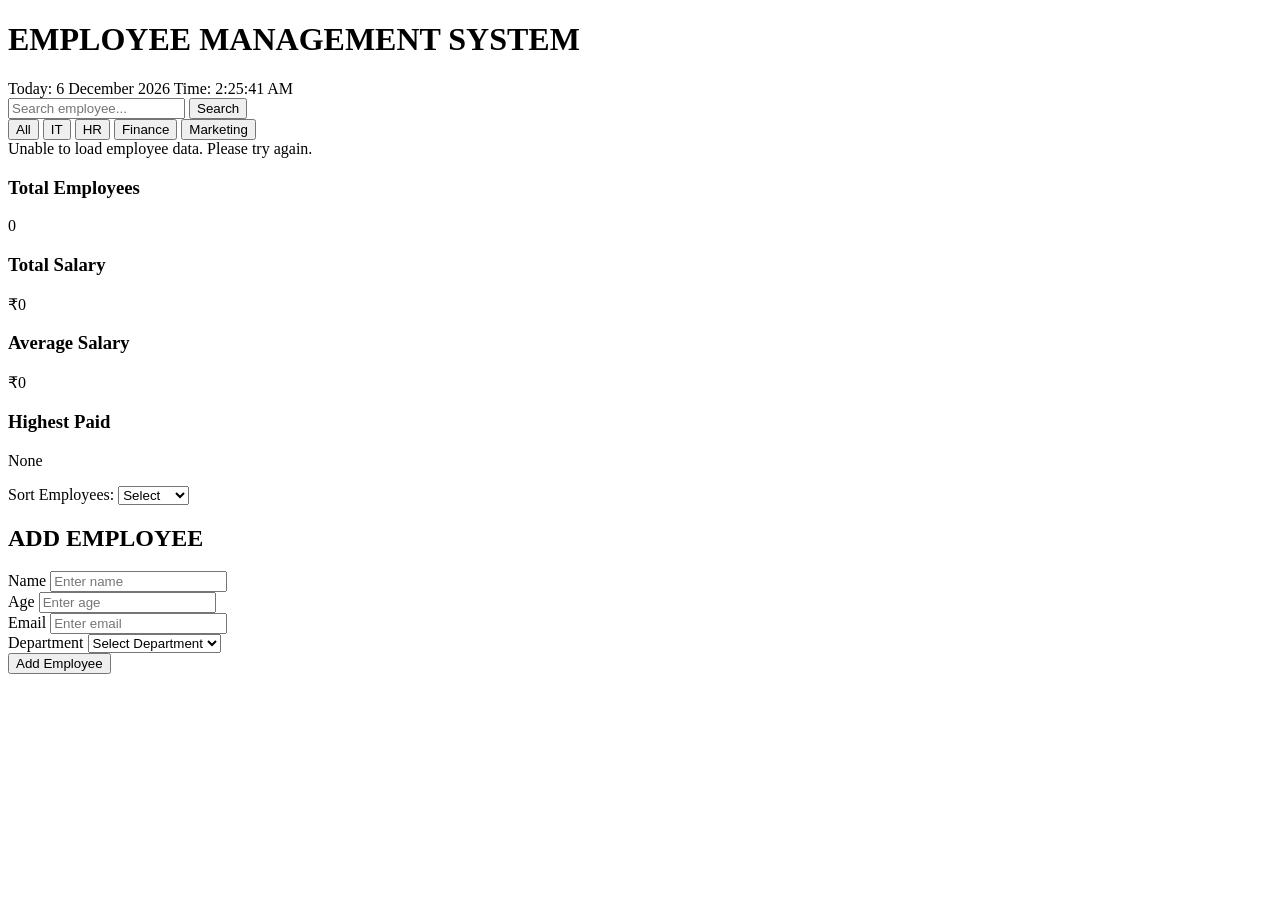
==== final project.html @ 8a27face "Add files via upload" ====
<!DOCTYPE html>
<html lang="en">
<head>
    <meta charset="UTF-8">
    <meta name="viewport" content="width=device-width, initial-scale=1.0">

    <title>Employee Management System</title>

    <link rel="stylesheet" href="style.css">
</head>

<body>

    <header>
        <h1>EMPLOYEE MANAGEMENT SYSTEM</h1>

        <div class="datetime">
            <span id="today"></span>
            <span id="currentTime"></span>
        </div>
    </header>


    <main>

        <!-- SEARCH -->
        <section class="search-section">

            <input
                type="text"
                id="searchInput"
                placeholder="Search employee..."
            >

            <button id="searchBtn">
                Search
            </button>

        </section>


        <!-- DEPARTMENT FILTER -->
        <section class="filter-section">

            <button class="department-btn active" data-department="All">
                All
            </button>

            <button class="department-btn" data-department="IT">
                IT
            </button>

            <button class="department-btn" data-department="HR">
                HR
            </button>

            <button class="department-btn" data-department="Finance">
                Finance
            </button>

            <button class="department-btn" data-department="Marketing">
                Marketing
            </button>

        </section>


        <!-- STATUS -->
        <section id="statusMessage">
            Loading employees...
        </section>


        <!-- DASHBOARD STATISTICS -->
        <section class="dashboard">

            <div class="stat-box">
                <h3>Total Employees</h3>
                <p id="employeeCount">0</p>
            </div>

            <div class="stat-box">
                <h3>Total Salary</h3>
                <p id="totalSalary">₹0</p>
            </div>

            <div class="stat-box">
                <h3>Average Salary</h3>
                <p id="averageSalary">₹0</p>
            </div>

            <div class="stat-box">
                <h3>Highest Paid</h3>
                <p id="highestPaid">None</p>
            </div>

        </section>


        <!-- SORT -->
        <section class="sort-section">

            <label for="sortSelect">
                Sort Employees:
            </label>

            <select id="sortSelect">

                <option value="none">
                    Select
                </option>

                <option value="nameAsc">
                    Name ↑
                </option>

                <option value="nameDesc">
                    Name ↓
                </option>

                <option value="ageAsc">
                    Age ↑
                </option>

                <option value="ageDesc">
                    Age ↓
                </option>

                <option value="salaryAsc">
                    Salary ↑
                </option>

                <option value="salaryDesc">
                    Salary ↓
                </option>

            </select>

        </section>


        <!-- EMPLOYEE CARDS -->
        <section>

            <div id="employeeContainer" class="employee-container">
            </div>

        </section>


        <!-- ADD EMPLOYEE -->
        <section class="add-section">

            <h2>ADD EMPLOYEE</h2>

            <form id="employeeForm">

                <div class="form-group">

                    <label>Name</label>

                    <input
                        type="text"
                        id="name"
                        placeholder="Enter name"
                    >

                    <small id="nameError"></small>

                </div>


                <div class="form-group">

                    <label>Age</label>

                    <input
                        type="number"
                        id="age"
                        placeholder="Enter age"
                    >

                    <small id="ageError"></small>

                </div>


                <div class="form-group">

                    <label>Email</label>

                    <input
                        type="email"
                        id="email"
                        placeholder="Enter email"
                    >

                    <small id="emailError"></small>

                </div>


                <div class="form-group">

                    <label>Department</label>

                    <select id="department">

                        <option value="">
                            Select Department
                        </option>

                        <option value="IT">
                            IT
                        </option>

                        <option value="HR">
                            HR
                        </option>

                        <option value="Finance">
                            Finance
                        </option>

                        <option value="Marketing">
                            Marketing
                        </option>

                    </select>

                    <small id="departmentError"></small>

                </div>


                <button type="submit" class="add-btn">
                    Add Employee
                </button>

            </form>

        </section>

    </main>


    <script src="script.js"></script>

</body>
</html>
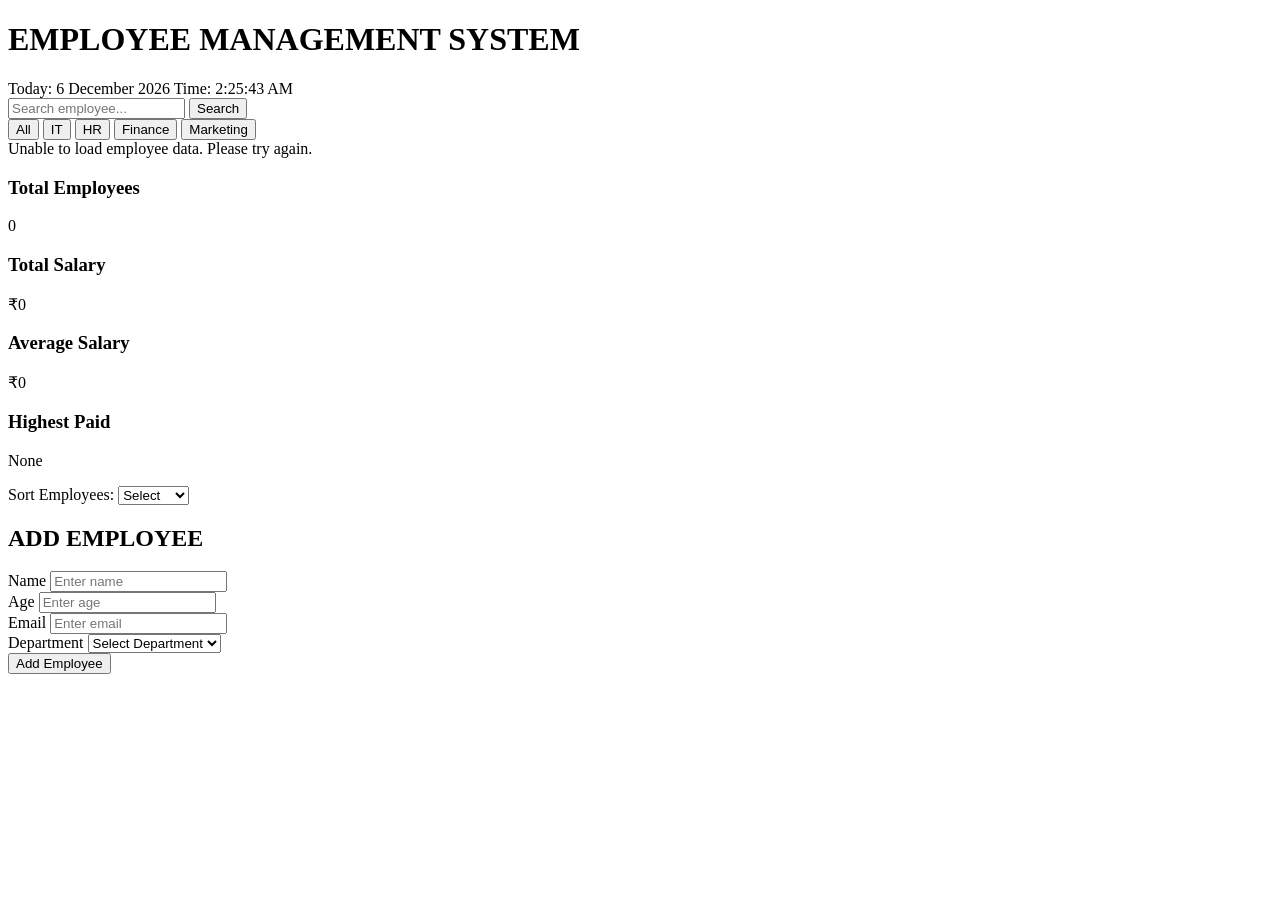
==== commit 1648a130: "Add files via upload" ====
--- a/final project.html
+++ b/final project.html
@@ -11,6 +11,12 @@
 
 <body>
 
+    <script>
+        alert()
+    </script>
+
+<script src="script7.js"></script>
+
     <header>
         <h1>EMPLOYEE MANAGEMENT SYSTEM</h1>
 
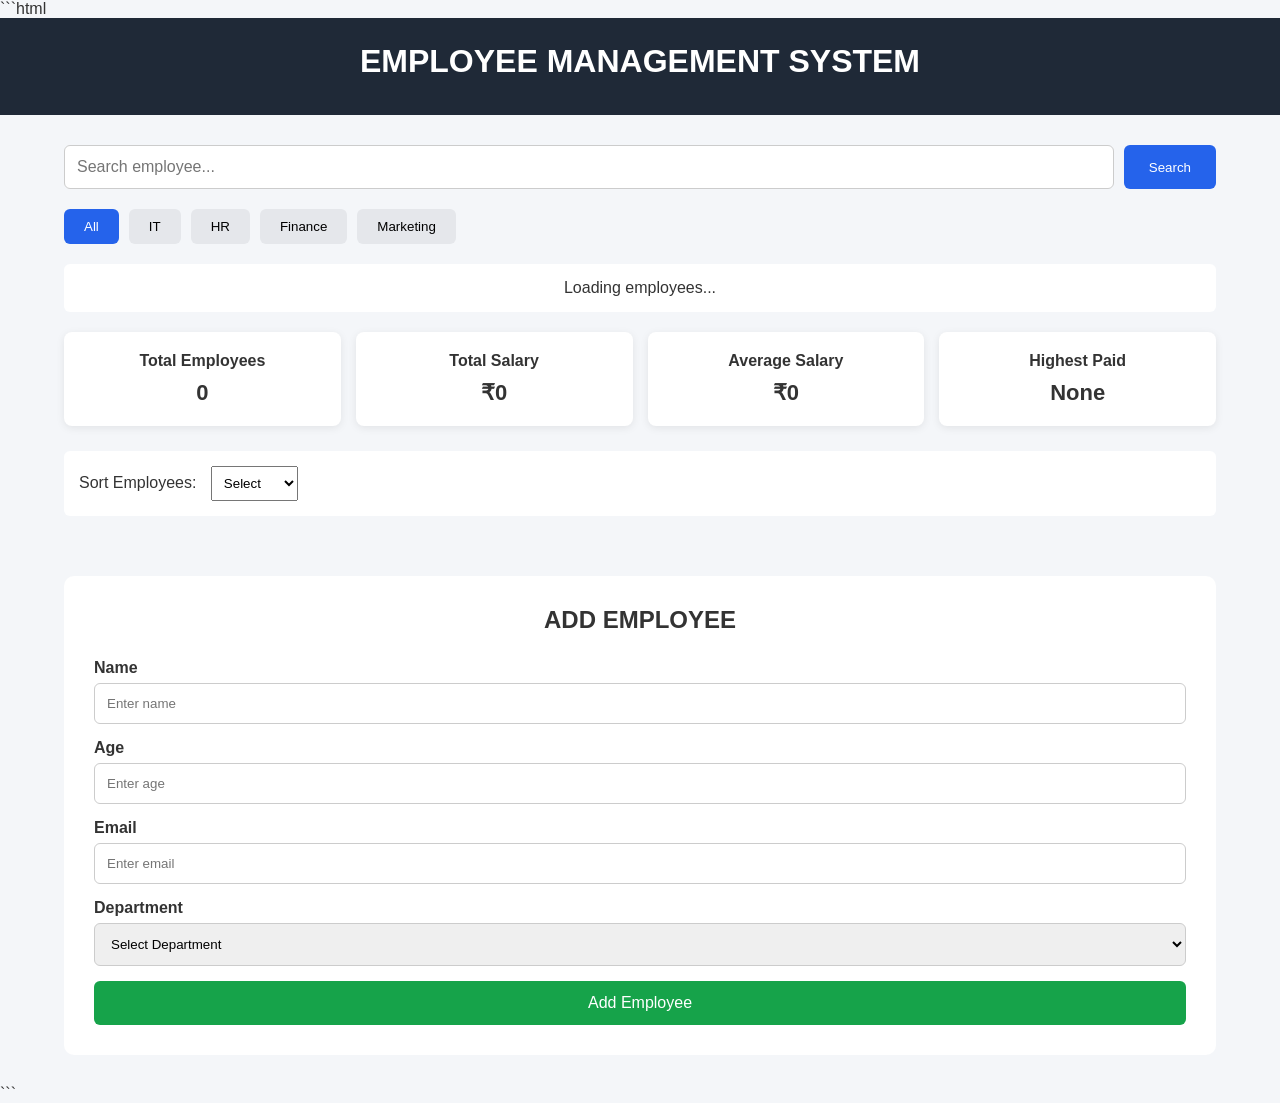
==== commit 1fa17f47: "Add files via upload" ====
--- a/final project.html
+++ b/final project.html
@@ -1,21 +1,19 @@
+
+```html
 <!DOCTYPE html>
 <html lang="en">
+
 <head>
     <meta charset="UTF-8">
     <meta name="viewport" content="width=device-width, initial-scale=1.0">
 
     <title>Employee Management System</title>
 
-    <link rel="stylesheet" href="style.css">
+    <!-- Connect CSS -->
+    <link rel="stylesheet" href="final.css">
 </head>
 
 <body>
-
-    <script>
-        alert()
-    </script>
-
-<script src="script7.js"></script>
 
     <header>
         <h1>EMPLOYEE MANAGEMENT SYSTEM</h1>
@@ -250,7 +248,10 @@
     </main>
 
 
-    <script src="script.js"></script>
+    <!-- Connect JavaScript -->
+    <script src="final.js"></script>
 
 </body>
-</html>+
+</html>
+```
--- a/final.css
+++ b/final.css
@@ -0,0 +1,307 @@
+
+* {
+    box-sizing: border-box;
+    margin: 0;
+    padding: 0;
+}
+
+
+body {
+    font-family: Arial, sans-serif;
+    background: #f4f6f9;
+    color: #333;
+}
+
+
+header {
+    background: #1f2937;
+    color: white;
+    text-align: center;
+    padding: 25px;
+}
+
+
+header h1 {
+    margin-bottom: 10px;
+}
+
+
+.datetime {
+    display: flex;
+    justify-content: center;
+    gap: 25px;
+    font-size: 15px;
+}
+
+
+main {
+    width: 90%;
+    max-width: 1200px;
+    margin: 30px auto;
+}
+
+
+/* SEARCH */
+
+.search-section {
+    display: flex;
+    gap: 10px;
+    margin-bottom: 20px;
+}
+
+
+.search-section input {
+    flex: 1;
+    padding: 12px;
+    border: 1px solid #ccc;
+    border-radius: 6px;
+    font-size: 16px;
+}
+
+
+.search-section button {
+    padding: 12px 25px;
+    border: none;
+    background: #2563eb;
+    color: white;
+    border-radius: 6px;
+    cursor: pointer;
+}
+
+
+/* FILTER */
+
+.filter-section {
+    display: flex;
+    gap: 10px;
+    flex-wrap: wrap;
+    margin-bottom: 20px;
+}
+
+
+.department-btn {
+    padding: 10px 20px;
+    border: none;
+    background: #e5e7eb;
+    border-radius: 6px;
+    cursor: pointer;
+}
+
+
+.department-btn:hover,
+.department-btn.active {
+    background: #2563eb;
+    color: white;
+}
+
+
+/* STATUS */
+
+#statusMessage {
+    padding: 15px;
+    margin-bottom: 20px;
+    background: white;
+    border-radius: 6px;
+    text-align: center;
+}
+
+
+/* DASHBOARD */
+
+.dashboard {
+    display: grid;
+    grid-template-columns: repeat(4, 1fr);
+    gap: 15px;
+    margin-bottom: 25px;
+}
+
+
+.stat-box {
+    background: white;
+    padding: 20px;
+    border-radius: 8px;
+    text-align: center;
+    box-shadow: 0 2px 8px rgba(0, 0, 0, 0.08);
+}
+
+
+.stat-box h3 {
+    font-size: 16px;
+    margin-bottom: 10px;
+}
+
+
+.stat-box p {
+    font-size: 22px;
+    font-weight: bold;
+}
+
+
+/* SORT */
+
+.sort-section {
+    background: white;
+    padding: 15px;
+    margin-bottom: 20px;
+    border-radius: 6px;
+}
+
+
+.sort-section select {
+    padding: 8px;
+    margin-left: 10px;
+}
+
+
+/* EMPLOYEE CARDS */
+
+.employee-container {
+    display: grid;
+    grid-template-columns: repeat(3, 1fr);
+    gap: 20px;
+}
+
+
+.employee-card {
+    background: white;
+    border-radius: 10px;
+    padding: 20px;
+    box-shadow: 0 3px 10px rgba(0, 0, 0, 0.1);
+}
+
+
+.employee-card img {
+    width: 100px;
+    height: 100px;
+    object-fit: cover;
+    border-radius: 50%;
+    display: block;
+    margin: 0 auto 15px;
+}
+
+
+.employee-card h3 {
+    text-align: center;
+    margin-bottom: 12px;
+}
+
+
+.employee-card p {
+    margin: 8px 0;
+    font-size: 14px;
+}
+
+
+.department {
+    font-weight: bold;
+}
+
+
+.delete-btn {
+    width: 100%;
+    margin-top: 15px;
+    padding: 10px;
+    border: none;
+    background: #dc2626;
+    color: white;
+    border-radius: 6px;
+    cursor: pointer;
+}
+
+
+.delete-btn:hover {
+    background: #b91c1c;
+}
+
+
+/* ADD EMPLOYEE */
+
+.add-section {
+    background: white;
+    margin-top: 40px;
+    padding: 30px;
+    border-radius: 10px;
+}
+
+
+.add-section h2 {
+    text-align: center;
+    margin-bottom: 25px;
+}
+
+
+.form-group {
+    margin-bottom: 15px;
+}
+
+
+.form-group label {
+    display: block;
+    margin-bottom: 6px;
+    font-weight: bold;
+}
+
+
+.form-group input,
+.form-group select {
+    width: 100%;
+    padding: 12px;
+    border: 1px solid #ccc;
+    border-radius: 6px;
+}
+
+
+.form-group small {
+    display: block;
+    color: red;
+    margin-top: 5px;
+}
+
+
+.add-btn {
+    width: 100%;
+    padding: 13px;
+    border: none;
+    background: #16a34a;
+    color: white;
+    font-size: 16px;
+    border-radius: 6px;
+    cursor: pointer;
+}
+
+
+.add-btn:hover {
+    background: #15803d;
+}
+
+
+/* MOBILE */
+
+@media (max-width: 900px) {
+
+    .employee-container {
+        grid-template-columns: repeat(2, 1fr);
+    }
+
+    .dashboard {
+        grid-template-columns: repeat(2, 1fr);
+    }
+
+}
+
+
+@media (max-width: 600px) {
+
+    .employee-container {
+        grid-template-columns: 1fr;
+    }
+
+    .dashboard {
+        grid-template-columns: 1fr;
+    }
+
+    .search-section {
+        flex-direction: column;
+    }
+
+}
